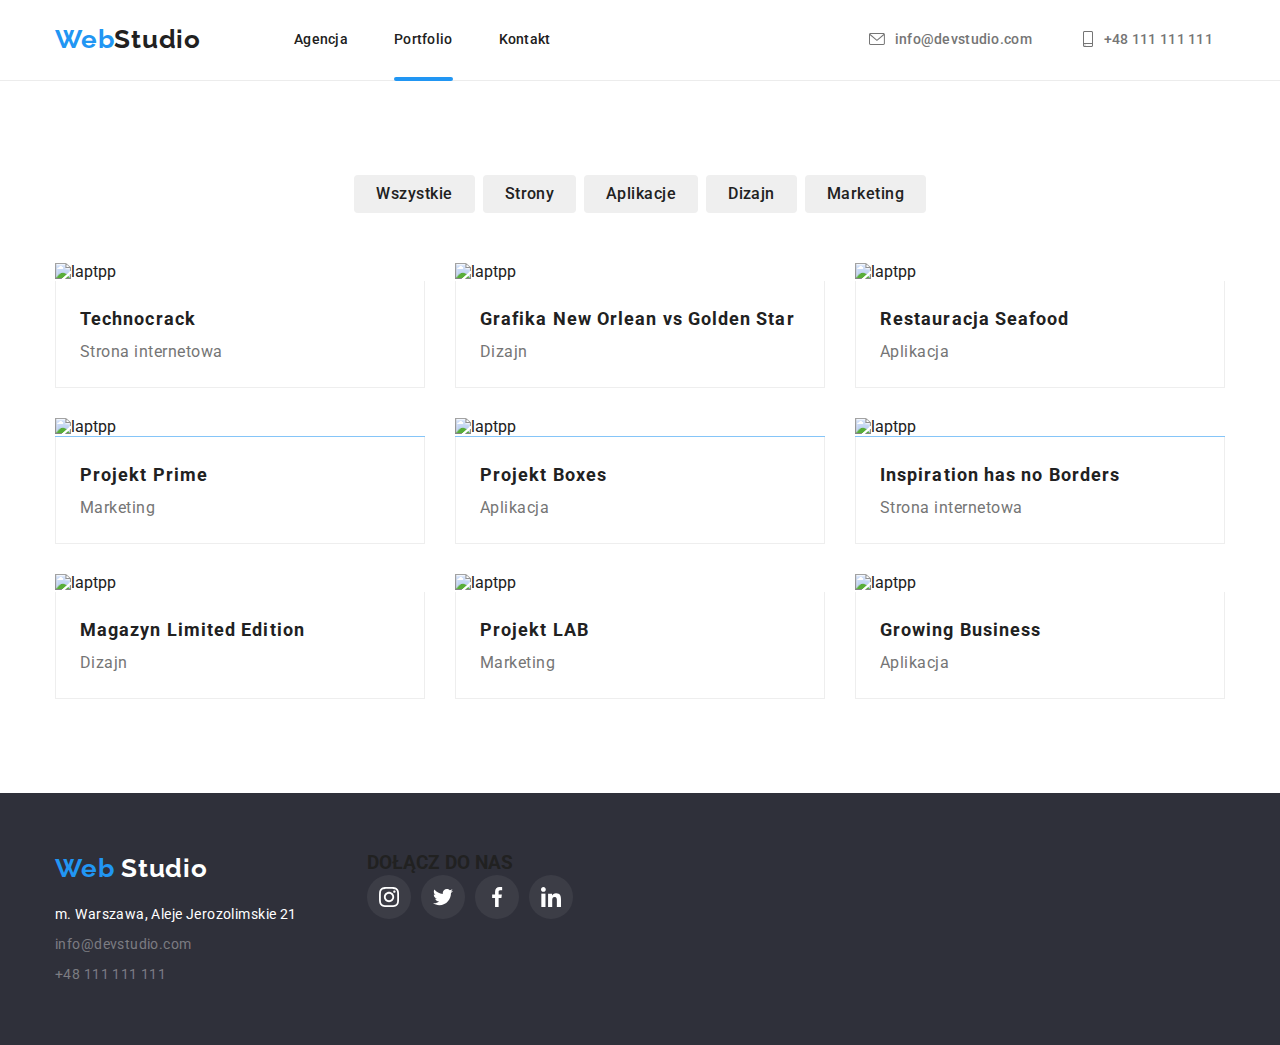
==== portfolio.html @ 9c64004c "Newsletter & Form" ====
<!DOCTYPE html>
<html lang="en">

<head>
    <meta charset="UTF-8">
    <meta http-equiv="X-UA-Compatible" content="IE=edge">
    <meta name="viewport" content="width=device-width, initial-scale=1.0">
    <title>Document</title>
    <link rel="stylesheet"
        href="https://cdnjs.cloudflare.com/ajax/libs/modern-normalize/1.0.0/modern-normalize.min.css" />
    <link rel="stylesheet" href="./css/styles.css" />
    <link rel="preconnect" href="https://fonts.googleapis.com" />
    <link
        href="https://fonts.googleapis.com/css2?family=Raleway:wght@700&family=Roboto:wght@400;500;700;900&display=swap"
        rel="stylesheet" />

</head>

<body>

    <header class="header">
        <div class="container ">
            <a class="logo" href="./index.html"><span class="logo-span">Web</span>Studio</a>
            <nav class="navigation">
                <ul class="navigation__list list">
                    <li class="navigation__item ">
                        <a class="navigation__link" href="./index.html">Agencja</a>
                    </li>
                    <li class="navigation__item  navigation__item--activ">
                        <a class="navigation__link" href="./portfolio.html">Portfolio</a>
                    </li>
                    <li class="navigation__item">
                        <a class="navigation__link" href="#">Kontakt</a>
                    </li>
                </ul>
            </nav>
            <address class="header-address">
                <ul class="header-address__list list">
                    <li class="header-address__item">
                        <a class="header-address__link  header__mail" href="mailto:info@devstudio.com">
                            <svg class="header-address__icon header-address__envelope">
                                <use href="./images/icons.svg#icon-envelope"></use>
                            </svg>
                            info@devstudio.com
                        </a>
                    </li>
                    <li class="header-address__item">
                        <a class="header-address__link  header__tel" href="tel:+48111111111">
                            <svg class="header-address__icon header-address__phone">
                                <use href="./images/icons.svg#icon-smartphone"></use>
                            </svg>
                            +48 111 111 111
                        </a>
                    </li>
                </ul>
            </address>
        </div>
    </header>


    <main>

        <!-- CATEGORIES BATON -->
        <section class="portfolio">
            <div class="container">
                <ul class="portfolio-btns__list list">
                    <li class="portfolio-btns__item "><button class="portfolio-btns__btn wszystkie" type="button">Wszystkie</button>
                    </li>
                    <li class="portfolio-btns__item "><button class="portfolio-btns__btn strony" type="button">Strony</button>
                    </li>
                    <li class="portfolio-btns__item "><button class="portfolio-btns__btn aplikacje" type="button">Aplikacje</button>
                    </li>
                    <li class="portfolio-btns__item "><button class="portfolio-btns__btn dizajn" type="button">Dizajn</button>
                    </li>
                    <li class="portfolio-btns__item "><button class="portfolio-btns__btn marketing" type="button">Marketing</button>
                    </li>
                </ul>

        <!-- 9x PHOTO -->
                <ul class="portfolio-category__list list ">
                    
                    <li class="portfolio-category__item">
                        <figure class="portfolio-category__figrure">
                            <div class="portfolio-category__box">
                                <img class="portfolio-picture"
                                src="./images/portfolio-wszystkie/portfolio-wszystkie-img.jpg" alt="laptpp">
                                <div class="portfolio-category__overlay">
                                    <p>
                                        Technocrack jest popularną platformą wykorzystywaną do 
                                        rozpowszechniania koronawirusa. Firmy wykorzystują tę 
                                        platformę do celów szpiegowskich i ataków na 
                                        niezabezpieczone serwery konkurencji
                                    </p>
                                </div>
                            </div>
                            <figcaption class="portfolio-category__figcaption">
                                <h3 class="portfolio-picture-title">Technocrack</h3>
                                <p class="portfolio-pictue-name">Strona internetowa</p>
                            </figcaption>
                        </figure>
                    </li>

                    <li class="portfolio-category__item">
                        <figure class="portfolio-category__figrure">
                            <div class="portfolio-category__box">
                                <img class="portfolio-picture"
                                src="./images/portfolio-wszystkie/portfolio-wszystkie-img1.jpg" alt="laptpp">
                                <div class="portfolio-category__overlay">
                                    <p>
                                        Technocrack jest popularną platformą wykorzystywaną do 
                                        rozpowszechniania koronawirusa. Firmy wykorzystują tę 
                                        platformę do celów szpiegowskich i ataków na 
                                        niezabezpieczone serwery konkurencji
                                    </p>
                                </div>
                            </div>
                            <figcaption class="portfolio-category__figcaption">
                                <h3 class="portfolio-picture-title">Grafika New Orlean vs Golden Star</h3>
                                <p class="portfolio-pictue-name">Dizajn</p>
                            </figcaption>
                        </figure>
                    </li>

                    <li class="portfolio-category__item">
                        <figure class="portfolio-category__figrure">
                            <div class="portfolio-category__box">
                                <img class="portfolio-picture"
                                src="./images/portfolio-wszystkie/portfolio-wszystkie-img2.jpg" alt="laptpp">
                                <div class="portfolio-category__overlay">
                                    <p>
                                        Technocrack jest popularną platformą wykorzystywaną do 
                                        rozpowszechniania koronawirusa. Firmy wykorzystują tę 
                                        platformę do celów szpiegowskich i ataków na 
                                        niezabezpieczone serwery konkurencji
                                    </p>
                                </div>
                            </div>
                            <figcaption class="portfolio-category__figcaption">
                                <h3 class="portfolio-picture-title">Restauracja Seafood</h3>
                                <p class="portfolio-pictue-name">Aplikacja</p>
                            </figcaption>
                        </figure>
                    </li>

                    <li class="portfolio-category__item">
                        <figure class="portfolio-category__figrure">
                            <div class="portfolio-category__box">
                                <img class="portfolio-picture"
                                src="./images/portfolio-wszystkie/portfolio-wszystkie-img3.jpg" alt="laptpp">
                                <div class="portfolio-category__overlay">
                                    <p>
                                        Technocrack jest popularną platformą wykorzystywaną do 
                                        rozpowszechniania koronawirusa. Firmy wykorzystują tę 
                                        platformę do celów szpiegowskich i ataków na 
                                        niezabezpieczone serwery konkurencji
                                    </p>
                                </div>
                            </div>

                            <figcaption class="portfolio-category__figcaption">
                                <h3 class="portfolio-picture-title">Projekt Prime</h3>
                                <p class="portfolio-pictue-name">Marketing</p>
                            </figcaption>
                        </figure>
                    </li>

                    <li class="portfolio-category__item">
                        <figure class="portfolio-category__figrure">
                            <div class="portfolio-category__box">
                                <img class="portfolio-picture"
                                src="./images/portfolio-wszystkie/portfolio-wszystkie-img4.jpg" alt="laptpp">
                                <div class="portfolio-category__overlay">
                                    <p>
                                        Technocrack jest popularną platformą wykorzystywaną do 
                                        rozpowszechniania koronawirusa. Firmy wykorzystują tę 
                                        platformę do celów szpiegowskich i ataków na 
                                        niezabezpieczone serwery konkurencji
                                    </p>
                                </div>
                            </div>
                            <figcaption class="portfolio-category__figcaption">
                                <h3 class="portfolio-picture-title">Projekt Boxes</h3>
                                <p class="portfolio-pictue-name">Aplikacja</p>
                            </figcaption>
                        </figure>
                    </li>

                    <li class="portfolio-category__item">
                        <figure class="portfolio-category__figrure">                            
                            <div class="portfolio-category__box">
                                <img class="portfolio-picture"
                                src="./images/portfolio-wszystkie/portfolio-wszystkie-img5.jpg" alt="laptpp">
                                <div class="portfolio-category__overlay">
                                    <p>
                                        Technocrack jest popularną platformą wykorzystywaną do 
                                        rozpowszechniania koronawirusa. Firmy wykorzystują tę 
                                        platformę do celów szpiegowskich i ataków na 
                                        niezabezpieczone serwery konkurencji
                                    </p>
                                </div>
                            </div>
                            <figcaption class="portfolio-category__figcaption">
                                <h3 class="portfolio-picture-title">Inspiration has no Borders</h3>
                                <p class="portfolio-pictue-name">Strona internetowa</p>
                            </figcaption>
                        </figure>
                    </li>

                    <li class="portfolio-category__item">
                        <figure class="portfolio-category__figrure">
                            <div class="portfolio-category__box">
                                <img class="portfolio-picture"
                                src="./images/portfolio-wszystkie/portfolio-wszystkie-img6.jpg" alt="laptpp">
                                <div class="portfolio-category__overlay">
                                    <p>
                                        Technocrack jest popularną platformą wykorzystywaną do 
                                        rozpowszechniania koronawirusa. Firmy wykorzystują tę 
                                        platformę do celów szpiegowskich i ataków na 
                                        niezabezpieczone serwery konkurencji
                                    </p>
                                </div>
                            </div>
                            <figcaption class="portfolio-category__figcaption">
                                <h3 class="portfolio-picture-title">Magazyn Limited Edition</h3>
                                <p class="portfolio-pictue-name">Dizajn</p>
                            </figcaption>
                        </figure>
                    </li>

                    <li class="portfolio-category__item">
                        <figure class="portfolio-category__figrure">
                            <div class="portfolio-category__box">
                                <img class="portfolio-picture"
                                src="./images/portfolio-wszystkie/portfolio-wszystkie-img7.jpg" alt="laptpp">
                                <div class="portfolio-category__overlay">
                                    <p>
                                        Technocrack jest popularną platformą wykorzystywaną do 
                                        rozpowszechniania koronawirusa. Firmy wykorzystują tę 
                                        platformę do celów szpiegowskich i ataków na 
                                        niezabezpieczone serwery konkurencji
                                    </p>
                                </div>
                            </div>
                            <figcaption class="portfolio-category__figcaption">
                                <h3 class="portfolio-picture-title">Projekt LAB</h3>
                                <p class="portfolio-pictue-name">Marketing</p>
                            </figcaption>
                        </figure>
                    </li>

                    <li class="portfolio-category__item">
                        <figure class="portfolio-category__figrure">
                            <div class="portfolio-category__box">
                                <img class="portfolio-picture"
                                src="./images/portfolio-wszystkie/portfolio-wszystkie-img8.jpg" alt="laptpp">
                                <div class="portfolio-category__overlay">
                                    <p>
                                        Technocrack jest popularną platformą wykorzystywaną do 
                                        rozpowszechniania koronawirusa. Firmy wykorzystują tę 
                                        platformę do celów szpiegowskich i ataków na 
                                        niezabezpieczone serwery konkurencji
                                    </p>
                                </div>
                            </div>
                            <figcaption class="portfolio-category__figcaption">
                                <h3 class="portfolio-picture-title">Growing Business</h3>
                                <p class="portfolio-pictue-name">Aplikacja</p>
                            </figcaption>
                        </figure>
                    </li>
                </ul>
             </div>
        </section>
    </main>

    <footer class="footer">
        <div class="container ">

            <div class="footer-information">
                    <a class="footer-logo" 
                        href="./index.html">
                        <span 
                            class="logo-span">Web
                        </span>Studio
                    </a>
                <address class="footer-address">
                    <ul class="footrt-address-list list">
                        <li class="footrt-address-item">
                            <a class="footer-address-link footer-address-link--color" 
                                href="#">m. Warszawa, Aleje
                                Jerozolimskie
                                21
                            </a>
                        </li>
                        <li class="footrt-address-item">
                            <a class="footer-address-link"
                                href="mailto:info@devstudio.com">info@devstudio.com
                            </a>
                        </li>
                        <li class="footrt-address-item">
                            <a class="footer-address-link" 
                                href="tel:+48111111111">+48 111 111
                                111
                            </a>
                        </li>
                    </ul>
                </address>
            </div>

            <div class="footer-social">
                <h3 class="footer-social__title">DOŁĄCZ DO NAS</h3>

                <ul class="social-icon__list  social-icon__list--footer list">
                                        
                    <li class="social-icon__item social-icon__item--footer">
                        <a class="social-icon__link social-icon__link--footer" href="#">
                            <svg class="social-icon__icon social-icon__icon--footer">
                                <use href="./images/icons.svg#icon-instagram1"></use>
                            </svg>
                        </a>
                    </li>

                    <li class="social-icon__item social-icon__item--footer">
                        <a class="social-icon__link social-icon__link--footer" href="#">
                            <svg class="social-icon__icon social-icon__icon--footer">
                                <use href="./images/icons.svg#icon-twitter2"></use>
                            </svg>
                        </a>
                    </li>

                    <li class="social-icon__item social-icon__item--footer">
                        <a class="social-icon__link social-icon__link--footer" href="#">
                            <svg class="social-icon__icon social-icon__icon--footer">
                                <use href="./images/icons.svg#icon-facebook3"></use>
                            </svg>
                        </a>
                    </li>

                    <li class="social-icon__item social-icon__item--footer">
                        <a class="social-icon__link social-icon__link--footer" href="#">
                            <svg class="social-icon__icon social-icon__icon--footer">
                                <use href="./images/icons.svg#icon-linkedin4"></use>
                            </svg>
                        </a>
                    </li>
                </ul>
            </div>
        </div>
    </footer>
</body>

</html>
---- css/styles.css ----
:root {
  --main-font: font-family: 'Roboto', sans-serif;
  ;
  --secondery-font: font-family: 'Raleway', sans-serif; 
 --main-color: #212121;
  --second-color: #757575;
  --color-blue: #2196F3;
  --color-background: #2F303A;
  --color-white: #FFF;
  --color-icon: #AFB1B8;
  --color-backdroud-second: #F5F4FA;
}

body {
  font-family: 'Roboto';
  color: var(--main-color);
}

h1,
h2,
h3,
h4,
h5,
h6,
ul,
ol,
figure {
  margin: 0;
  padding: 0;
}

ul,
ol {
  margin: 0;
  padding: 0;
}

p,
figure {
  margin: 0;
}

img {
  display: block;
}



.list {
  list-style-type: none;
}

.link {
  text-decoration: none;
  font-style: none;
}

/*============= CONTAINERS ============*/
.container {
  max-width: 1200px;
  width: 100%;
  margin: 0 auto;
  padding: 0 15px;
  /* outline: 2px dashed #f44336; */
}

.modal{
  padding: 40px;
}

.header{
  padding-top: 24px;
  padding-bottom: 25px;  
  border-bottom: 1px solid #ECECEC;
  /* outline: 2px dashed rgb(37, 190, 37); */
}

.header .container{
  display: flex;
  align-items: center;
  /* outline: 2px dashed rgb(37, 190, 37); */
}

.footer{
  padding-top: 60px;
  padding-bottom: 60px;
  /* outline: 2px dashed rgb(37, 190, 37); */
}

.portfolio{
  padding-top: 94px;
  padding-bottom: 94px;
  /* outline: 2px dashed rgb(37, 190, 37); */
}

.orders{
  padding-top: 200px;
  padding-bottom: 200px;
  background-color: var(--color-background);
  text-align: center;
  max-width: 1600px;
  margin: auto;
  /* outline: 2px dashed rgb(37, 190, 37); */
}

.orders-photo{
  background-image: 
  linear-gradient( rgba(47, 48, 58, 0.4), 
  rgba(47, 48, 58, 0.4)),
  url(../images/order-foto/Img.jpg);
  background-repeat: no-repeat;
  background-position: 50% 50%;
  background-size: cover;
}

.discription{
  padding-top: 94px;
  /* outline: 2px dashed rgb(37, 190, 37); */
}

.team{
  padding-top: 94px;
  padding-bottom: 94px;
  background-color: var(--color-backdroud-second);
  /* outline: 2px dashed rgb(37, 190, 37); */
}

.whot-we-do,
.customers{
  padding-top: 94px;
  padding-bottom: 94px;
  /* outline: 2px dashed rgb(37, 190, 37); */
}

/*============= END CONTAINERS ============*/
/*============================ ICON =======================*/

.header-address__icon{
  display: inline-block;
  fill: currentColor;
  margin-right: 10px;
}

.header-address__envelope{
  width: 16px;
  height: 12px;
}

.header-address__phone{
  width: 12px;
  height: 16px;
}

.discription__icon{
  max-width: 270px;
  width: 100%;
  max-height: 120px;
  height: 100%;

  margin-bottom: 30px;
}

/*============ SOCIAL ICON =============*/
.social-icon__icon{
  width: 20px;
  height: 20px;
}

.social-icon__list{
  display: flex;

}
.social-icon__link{
  display: flex;
  width: 44px;
  height: 44px;
  border-radius: 50%;
  align-items: center;
  justify-content: center;
}

.social-icon__item:not(:last-child){
  margin-right: 10px;
}
/*============ END SOCIAL ICON =============*/

/*=========== ICON SOCIAL TEAM ============ */
.social-icon__list--team{
  display: flex;
  justify-content: center;
}

.social-icon__link--team{
  background-color: var(--color-white);
  fill: var(--color-icon);

  transition: 
    fill 250ms cubic-bezier(0.4, 0, 0.2, 1), 
    background-color 250ms cubic-bezier(0.4, 0, 0.2, 1);
}

.social-icon__link--team:hover,
.social-icon__link--team:focus {
  fill: var(--color-white);
  background-color: var(--color-blue);
}
/*=========== END ICON SOCIAL TEAM ============ */

/*=========== ICON SOCIAL FOOTER ============ */

.social-icon__link--footer{
  background-color: #ffffff10;
  fill: var(--color-white);

  transition: 
    fill 250ms cubic-bezier(0.4, 0, 0.2, 1), 
    background-color 250ms cubic-bezier(0.4, 0, 0.2, 1);
}

.social-icon__link--footer:hover,
.social-icon__link--footer:focus {
  fill: var(--color-white);
  background-color: var(--color-blue);
}
/*=========== END ICON SOCIAL FOOTER ============ */
/*============================ END ICON =======================*/

/* ============ HEDER ============== */


.logo {
  padding-right: 93px;
}

.header-address__link {
  color: var(--second-color);
  min-width: 110px;
  display: flex;
  align-items: center; 
}

.header-address{
  margin-left: auto;
  padding-left: 93px;
  margin-right: 12px;
}


.header-address__item:first-child {
  margin-right: 50px;  
}

.navigation__list,
.header-address__list{
  display: flex;
}


.navigation__item:not(:last-child) {
  margin-right: 46px;
}


.navigation__link{
  color: var(--main-color);
}

.navigation__item{
  position: relative;
}

.navigation__item--activ::after{
  content: "";
  position: absolute;
  bottom: -32px;
  left: 0;
  display: block;

  width: 100%;
  height: 4px;

  background: var(--color-blue);
  border-radius: 2px;
}

.navigation__link,
.header-address__link {
  text-decoration: none;
  font-style: normal;
  font-weight: 500;
  font-size: 14px;
  line-height: 1.142;
  letter-spacing: 0.02em;
 
}
.footer-address-link,
.header-address__link,
.navigation__link{
transition: color 250ms cubic-bezier(0.4, 0, 0.2, 1);
}

.footer-address-link:hover,
.footer-address-link:focus,
.header-address__link:hover,
.header-address__link:focus,
.navigation__link:hover,
.navigation__link:focus {
  cursor: pointer;
  color: var(--color-blue);
}

/* ============== END NAVIGATION ==============  */
/* ===========   SECTION ORDERS =============== */
.order-title {
  max-width: 696px;
  font-weight: 900;
  font-size: 44px;
  line-height: 1.363;
  text-align: center;
  letter-spacing: 0.06em;
  text-transform: uppercase;
  color: var(--color-white);
  margin-left: auto;
  margin-right: auto;
}

.order-btn {
  width: 200px;
  height: 50px;

  margin-top: 30px;
  /* margin: 30px auto auto; */

  color: var(--color-white);
  background: #2196F3;
  box-shadow: 0px 4px 4px rgba(0, 0, 0, 0.15);
  border-radius: 4px;
  border: none;
}

.order-btn:hover,
.order-btn:focus {
  cursor: pointer;
}

/* =========== END  SECTION ORDERS =============== */
/* =============== DISCRIPTION 4X   ================ */
.discription__list {
  display: flex;
  justify-content: space-between;
}

.discription__item{
  max-width: 270px;
}

.discription__item:not(:last-child){
  margin-right: 30px;
}

.discription__title {
  margin-bottom: 10px;

  font-weight: 700;
  font-size: 14px;
  line-height: 1.142;
  letter-spacing: 0.03em;
  text-transform: uppercase;

  color: var(--color-black);
}

.discription__text {
  /* text-align: justify; */
  font-size: 14px;
  line-height: 1.714;
  letter-spacing: 0.03em;
  display: block;
  color: var(--second-color);
}

/* =============== END DISCRIPTION 4X   ================ */

/* ================== WHOT WE DO ======================== */

.whot-we-do__list {
  display: flex;
  justify-content: space-between;
}

.whot-we-do__item:not(:last-child){
  margin-right: 30px;
}

.whot-we-do__item{
  position: relative;
}

.whot-we-do__item > .whot-we-do__lable{
  position: absolute;
  bottom: 0;
  right: 0;
  padding-top: 27px;
  padding-bottom: 27px;
  width: 100%;

  font-weight: 700;
  font-size: 14px;
  line-height: 1.142;
  text-align: center;
  letter-spacing: 0.03em;
  text-transform: uppercase;

  color: var(--color-white);
  background-color: #2F303A80;
}

/* ================== END WHOT WE DO =================== */

/* ========================= TEM =========================*/
.team__list{
  display: flex;
  justify-content: space-between;
}

.team__figcaption{
  padding-top: 30px;
  padding-bottom: 30px;
}

.team__item:not(:last-child){
  margin-right: 30px;
}

.team__item {
  width: 270px;
  background: var(--color-white);
  box-shadow: 0px 1px 3px rgba(0, 0, 0, 0.12),
    0px 1px 1px rgba(0, 0, 0, 0.14),
    0px 2px 1px rgba(0, 0, 0, 0.2);
  border-radius: 0px 0px 4px 4px;
}


.agencja-main-category {
  padding-bottom: 50px;
  font-weight: 700;
  font-size: 36px;
  line-height: 1.166;
  text-align: center;
  letter-spacing: 0.03em;
  color: var(--color-black);
}

.team__name {
  text-align: center;
  margin-bottom: 10px;

  font-weight: 500;
  font-size: 16px;
  line-height: 1.187;
  letter-spacing: 0.03em;

  color: var(--color-black);
}

.team__position {
  text-align: center;
  margin-bottom: 16px;

  font-size: 16px;
  line-height: 1.187;
  letter-spacing: 0.03em;
  color: var(--second-color);
}

/* ======================= END TEM =======================*/
/* ===================== OUER CUSTOMERS ===================*/
.customers__list{
  display: flex;
  justify-content: space-between;
}

.customers__link{
  align-items: center;
  justify-content: center;
  display: flex;
  width: 170px;
  height: 92px;
  fill: var(--color-icon);
  border: 1px solid var(--color-icon);
  box-sizing: border-box;
  border-radius: 4px;

  transition: 
    fill 250ms cubic-bezier(0.4, 0, 0.2, 1), 
    background-color 250ms cubic-bezier(0.4, 0, 0.2, 1);
}

.customers__link:hover,
.customers__link:focus{
  fill: var(--color-blue);
  border: 1px solid var(--color-blue);
}

.customers__logo{
  width: 106px;
  height: 60px;
}

/* ===================== end OUER CUSTOMERS ===================*/
/* ======================= LOGO ======================= */

.logo,
.footer-logo {
  font-family: 'Raleway';
  text-decoration: none;
  font-weight: 700;
  font-size: 26px;
  line-height: 1.192;
  letter-spacing: 0.03em;
  color: var(--color-black);
}

.footer-logo{
  display: block;
  padding-bottom: 20px;
}

.logo-span {
  color: var(--color-blue);
}

.footer-logo {
  color: var(--color-white)
}

/* =================== END LOGO =================== */



/* =============================== BUTON PORTFOLIO =================== */
.portfolio-btns__list {
  display: flex;
  justify-content: center;
  padding-bottom: 50px;
}

.portfolio-btns__item:not(:last-child) {
  margin-right: 8px;
}

.portfolio-btns__btn {
  font-weight: 500;
  font-size: 16px;
  line-height: 1.625;
  letter-spacing: 0.03em;
  border: none;
  border-radius: 4px;
  color: #212121;

  transition: 
    color 250ms cubic-bezier(0.4, 0, 0.2, 1), 
    box-shadow 250ms cubic-bezier(0.4, 0, 0.2, 1), 
    background-color 250ms cubic-bezier(0.4, 0, 0.2, 1);
}

.portfolio-btns__btn:hover,
.portfolio-btns__btn:focus {
  cursor: pointer;

  background-color: var(--color-blue);
  color: var(--color-white);

  box-shadow: 0px 3px 1px rgba(0, 0, 0, 0.1),
    0px 1px 2px rgba(0, 0, 0, 0.08),
    0px 2px 2px rgba(0, 0, 0, 0.12);
}


.wszystkie {
  width: 121px;
  height: 38px;
}

.strony {
  width: 93px;
  height: 38px;
}

.aplikacje {
  width: 114px;
  height: 38px;

}

.dizajn {
  width: 91px;
  height: 38px;
}

.marketing {
  width: 121px;
  height: 38px;
}

/* =============================== END BUTON PORTFOLIO =================== */
/* ================================== PHOTO PORTFOLIO =================== */


.portfolio-category__list {
  display: flex;
  justify-content: center;
  justify-content: space-between;
  flex-wrap: wrap;
  margin-right: -30px;
  margin-bottom: -30px;
}

.portfolio-category__item{
  max-width: 370px;
  margin-right: 30px;
  margin-bottom: 30px;
  display: flex;
  flex-wrap: wrap;
  flex-basis: auto;

  transition: box-shadow 250ms cubic-bezier(0.4, 0, 0.2, 1); 
}

.portfolio-category__item:hover,
.portfolio-category__item:focus{
  cursor: pointer;
  box-shadow: 
  0px 1px 1px rgba(0, 0, 0, 0.12), 
  0px 4px 4px rgba(0, 0, 0, 0.06), 
  1px 4px 6px rgba(0, 0, 0, 0.16);  
}

.portfolio-category__figcaption{
  max-width: 370px;
  padding: 20px 24px;
  border-left: 1px solid #EEEEEE;
  border-right: 1px solid #EEEEEE;
  border-bottom: 1px solid #EEEEEE;
}

.portfolio-category__box{
  position: relative;
  overflow: hidden;
}

.portfolio-category__overlay{
  position: absolute;
  top: 0;
  left: 0;
  width:  100%;
  height: 100%;

  background: rgba(33, 150, 243, 0.9);

  transform: translatey(+100%);
  transition: transform 250ms  cubic-bezier(0.4, 0, 0.2, 1);
}

.portfolio-category__overlay > p{
  font-size: 18px;
  line-height: 1.555;
  letter-spacing: 0.03em;
  padding: 49px 45px 49px 24px;

  color: #FFFFFF;
}

.portfolio-category__item:hover .portfolio-category__overlay{
  transform: translatey(0);
}

.portfolio-picture-title {
  width: 322px;
  height: 36px; 

  font-weight: 700;
  font-size: 18px;
  line-height: 2;
  letter-spacing: 0.06em;
  color: var(--color-black);
}

.portfolio-pictue-name {
  width: 322px;
  height: 30px;

  font-size: 16px;
  line-height: 1.875;
  letter-spacing: 0.03em;
  color: var(--second-color);
}

/* =============================== END PHOTO PORTFOLIO =================== */


/* ==================== FOOTER ==================== */
.footer .container{
  display: flex;
}
/*=========== FOOTER ADDRESS =====================*/
.footrt-address-item:not(:last-child) {
  margin-bottom: 9px;
}

.footer {
  background-color: var(--color-background);
}

.footer-address-link {
  text-decoration: none;
  font-style: normal;
  font-size: 14px;
  line-height: 1.5;
  letter-spacing: 0.03em;
  color: #ffffff60;
}

.footer-address-link--style {
  text-decoration: underline;
}

.footer-address-link--color{
  color: var(--color-white);
}
/*=========== END FOOTER ADDRESS =====================*/

/*================= FOOTER SOCIAL  ===================*/
.footer-social{
  margin-left: 70px;
  margin-right: 79px;
}

.footer__title{
margin-top: 12px;
margin-bottom: 20px;
font-size: 14px;
line-height: 1.142;
letter-spacing: 0.03em;
text-transform: uppercase;

color: var(--color-white);
}


/*================= FOOTER SOCIAL  ===================*/
/*================= FOOTER NEWSLETTER  ===================*/
.footer-newsletter__lable{
  display: flex;
}

.footer__btn{
  display: flex;
  align-items: center;
  justify-content: center;
  width: 200px;
  height: 50px;
  margin-left: 12px;
  
  border:none;
  background: #2196F3;
  box-shadow: 0px 4px 4px rgba(0, 0, 0, 0.15);
  border-radius: 4px;
  color: var(--color-white);
}

.footer-newsletter__icon{
  width: 24px;
  height: 24px;
  margin-left: 24px; 
  fill: var(--color-white);
}

.fotter-nawslatter__input{
  width: 358px;
  height: 50px;

  outline: none;
  border: 1px solid rgba(255, 255, 255, 0.3);
  filter: drop-shadow(0px 4px 4px rgba(0, 0, 0, 0.15));
  border-radius: 4px;
  background-color: var(--color-background);
  padding: 15px 16px;
  color: var(--color-white);
}
/*================= FOOTER NEWSLETTER ===================*/
/* ==================== END FOOTER ==================== */


/*================= MODAL WINDOW ======================*/
.backdrop{ 
  display: flex;
  background-color: hsla(0, 0%, 0%, .5);
  position: fixed;
  left: 0;
  right: 0;
  top: 0;
  bottom: 0;

  opacity: 1;

  transition: opacity 250ms cubic-bezier(0.4, 0, 0.2, 1), visibility 250ms cubic-bezier(0.4, 0, 0.2, 1);
  /* position: fixed;
  left:0;
  top:0;
  width: 100%;
  height: 100%; 
  background: rgba(0, 0, 0, 0.2); */
}

.modal{
  position: relative;
  width: 528px;
  height: 581px;

  background: var(--color-white);
  box-shadow: 0px 1px 3px rgba(0, 0, 0, 0.12), 
  0px 1px 1px rgba(0, 0, 0, 0.14), 
  0px 2px 1px rgba(0, 0, 0, 0.2);
  border-radius: 4px;
  
  margin: auto; 

  /* position: absolute; */
  /* left: 50%; */
  /* top: 50%; */
   /* transform: translate(-50%, -50%); */
}

.is-hidden{
  opacity: 0;
  visibility: hidden;
  pointer-events: none;
}

.modal .modal--btn__exit{
  display: flex;
  position:absolute;
  right: 8px;
  top: 8px;

  width: 30px;
  height: 30px;
  background: var(--color-white);
  border-radius: 50%;
  border: 1px solid rgba(0, 0, 0, 0.1);
  
  cursor: pointer;

  align-items: center;
  justify-content:center;
  /* position:absolute;
  top: 30px;
  right: 30px; */
}

.exit-icon{
  width: 11px;
  height: 11px;
}

/*=========================== FORM  ======================*/
.modal__title{
  font-weight: 700;
  font-size: 20px;
  line-height: 1.15;
  text-align: center;
  letter-spacing: 0.03em;

  margin-bottom: 12px;
}
.modal__lable{
  display: flex;
  flex-direction: column;
  margin-bottom: 10px;
}

.form-order-lable-textare textarea {
  display: flex;
  resize: none;

  width: 448px;
  height: 120px;

  margin-top: 4px;
  padding: 12px 16px 12px 16px;
}

.modal__textare{
  resize: none;

  width: 448px;
  height: 120px;

  margin-top: 4px;
  padding: 12px 16px 12px 16px;

  outline: none;
  border-radius: 4px;

  box-shadow: none;
  border: 1px solid rgba(33, 33, 33, 0.2);
  transition: border 500ms cubic-bezier(0.4, 0, 0.2, 1);
}

.modal__lable-titles{
  font-size: 12px;
  line-height: 1,16;
  letter-spacing: 0.01em;
  color: var(--second-color);

  margin-bottom: 4px;
  
}

.modal__textare:focus,
.modal__input:focus{
  border: 1px solid #2196F3;
}

.modal__input{
  height: 40px;
  width: 100%;
  padding: 12px 12px 12px 42px;

  outline: none;
  border-radius: 4px;

  border: 1px solid rgba(33, 33, 33, 0.2);
  box-shadow: none;
  transition: border 500ms cubic-bezier(0.4, 0, 0.2, 1);
}


.modal__wrap{
  position: relative;  
}

.modal__wrap>.modal__icon {
  position: absolute;
  width: 12px;
  height: 12px;
  top: 50%;
  transform: translateY(-50%);
  left: 15px;

  background-color: #FFFFFF;
  fill: var(--color-black);
  transition: fill 250ms cubic-bezier(0.4, 0, 0.2, 1);
}

.modal__input:focus+.modal__icon{
  fill: var(--color-blue);
}

.modal-btn__send {
  width: 200px;
  height: 50px;
  margin-top: 30px;
  margin-left: auto;
  margin-right: auto;

  font-weight: 700;
  font-size: 16px;
  line-height: 30px;

  align-items: center;
  text-align: center;
  letter-spacing: 0.06em;
  color: var(--color-white);

  border: none;
  background: var(--color-blue);
  box-shadow: 0px 4px 4px rgba(0, 0, 0, 0.15);
  border-radius: 4px;

  cursor: pointer;
}
/*============ POLICY =========================*/
.modal-policy-text{
  cursor: pointer;
}


.modal-policy-text::before {
  display: inline-block;
  content: "";
  width: 16px;
  height: 15px;
  padding-right: 8px;
  background-size: contain;
  background-repeat: no-repeat;
  background-image: url("data:image/svg+xml;charset=utf8,%3Csvg width='16' height='15' viewBox='0 0 16 15' fill='none' xmlns='http://www.w3.org/2000/svg'%3E%3Cpath d='M14.2222 1.66667V13.3333H1.77778V1.66667H14.2222ZM14.2222 0H1.77778C0.8 0 0 0.75 0 1.66667V13.3333C0 14.25 0.8 15 1.77778 15H14.2222C15.2 15 16 14.25 16 13.3333V1.66667C16 0.75 15.2 0 14.2222 0Z' fill='%23212121'/%3E%3C/svg%3E");
  transition: opacity 150000ms cubic-bezier(0.4, 0, 0.2, 1);
  cursor: pointer;
}

.modal-form-policy:checked+.modal-policy-text::before {
  background-image: url("data:image/svg+xml;charset=utf8,%3Csvg width='16' height='15' viewBox='0 0 16 15' fill='none' xmlns='http://www.w3.org/2000/svg'%3E%3Crect width='16' height='15' rx='2' fill='%232196F3'/%3E%3Cpath d='M3.95703 7.75166L3.88825 7.68604L3.81923 7.75141L2.93123 8.59258L2.85486 8.66492L2.93097 8.73753L6.42671 12.0724L6.49574 12.1382L6.56476 12.0724L14.069 4.91352L14.1449 4.84116L14.069 4.76881L13.1873 3.92764L13.1183 3.86183L13.0493 3.92761L6.49577 10.1735L3.95703 7.75166Z' fill='white' stroke='white' stroke-width='0.2'/%3E%3C/svg%3E");
}

.modal-form-policy:checked+.modal-policy-text {
  color: var(--color-blue);
}

.hidden {
  -moz-appearance: none;
  -webkit-appearance: none;
  appearance: none;
}

.policy {
  display: flex;
  min-width: 448px;
  padding-top: 20px;
  justify-content: center;

  font-weight: 400;
  font-size: 14px;
  line-height: 24px;
}
/*============ END POLICY =========================*/

/*=========================== FORM  ======================*/
/*================= END MODAL WINDOW ======================*/
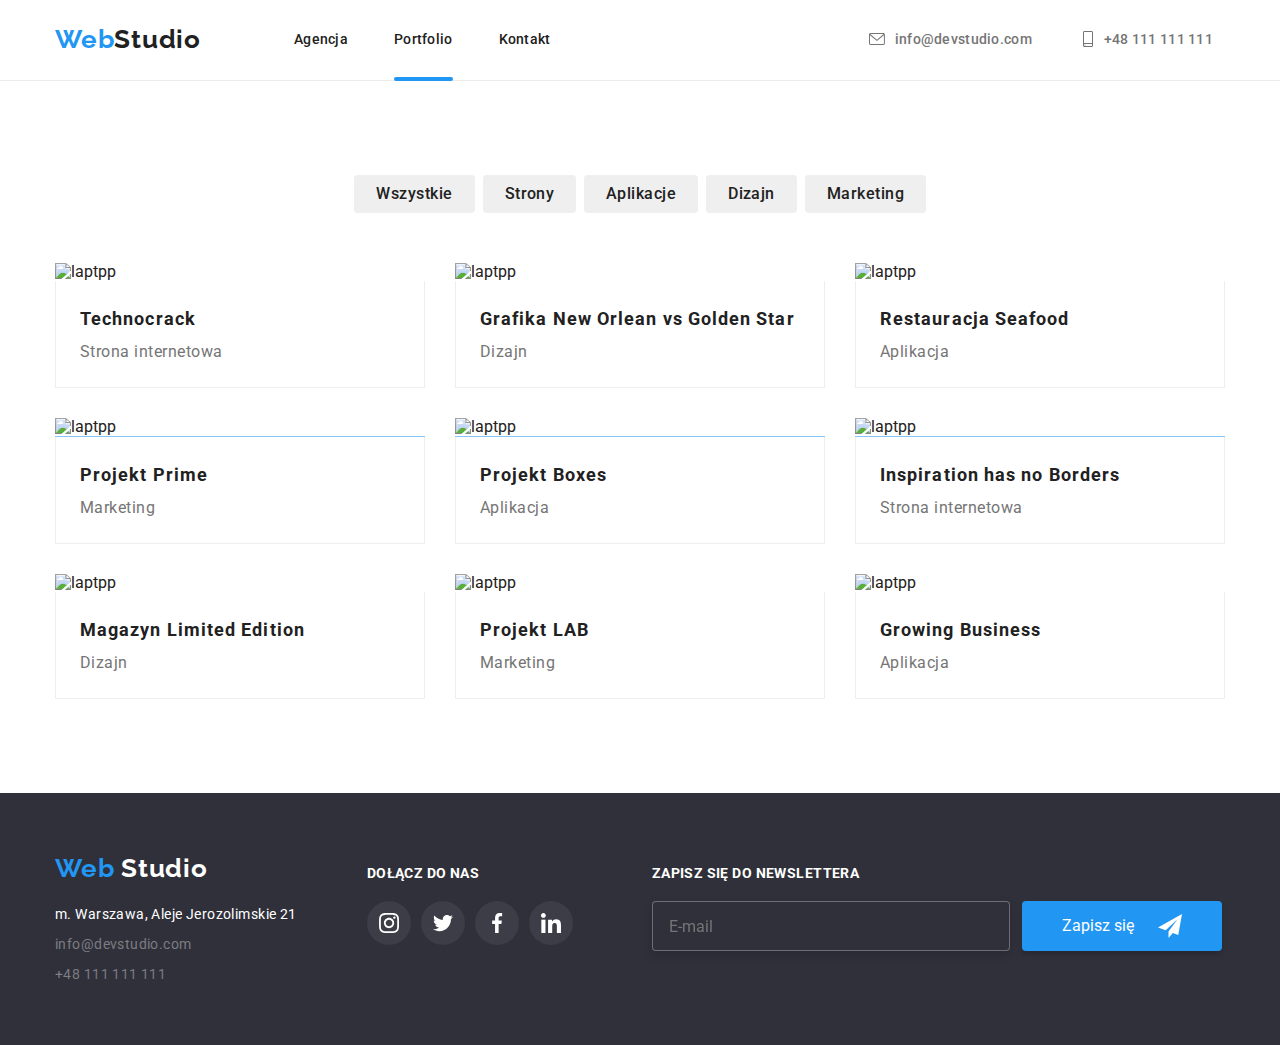
==== commit ebaad005: "Foote newsletter" ====
--- a/portfolio.html
+++ b/portfolio.html
@@ -276,6 +276,7 @@
     <footer class="footer">
         <div class="container ">
 
+            <!-- FOOTER INFORMATION -->
             <div class="footer-information">
                     <a class="footer-logo" 
                         href="./index.html">
@@ -307,8 +308,9 @@
                 </address>
             </div>
 
+            <!-- FOOTER SOCIAL ICON -->
             <div class="footer-social">
-                <h3 class="footer-social__title">DOŁĄCZ DO NAS</h3>
+                <h3 class="footer__title">DOŁĄCZ DO NAS</h3>
 
                 <ul class="social-icon__list  social-icon__list--footer list">
                                         
@@ -345,8 +347,29 @@
                     </li>
                 </ul>
             </div>
+
+            <!-- FOOTER NEWSLETTERA -->
+            <div class="footer-newsletter">
+                <h3 class="footer__title">Zapisz się do newslettera</h3>
+                <form class="footer-newsletter__form">
+                    <lable class="footer-newslatter__lable">
+                        <input  
+                            type="email" 
+                            name="email" 
+                            class="fotter-nawslatter__input"
+                              placeholder="E-mail" />
+                    </lable>
+
+                    <button type="submit" class="footer__btn">Zapisz się
+                        <svg class="footer-newsletter__icon">
+                            <use href="./images/icons.svg#footer-icon-send"></use>
+                        </svg>
+                    </button>
+                </form>
+            </div>
         </div>
     </footer>
+
 </body>
 
 </html>--- a/css/styles.css
+++ b/css/styles.css
@@ -751,8 +751,33 @@
 
 /*================= FOOTER SOCIAL  ===================*/
 /*================= FOOTER NEWSLETTER  ===================*/
+.footer-newsletter__form{
+  display: flex;
+}
+
 .footer-newsletter__lable{
   display: flex;
+  /* flex-direction: row; */
+}
+
+.footer-newsletter__icon{
+  width: 24px;
+  height: 24px;
+  margin-left: 24px; 
+  fill: var(--color-white);
+}
+
+.fotter-nawslatter__input{
+  width: 358px;
+  height: 50px;
+  
+  outline: none;
+  border: 1px solid rgba(255, 255, 255, 0.3);
+  filter: drop-shadow(0px 4px 4px rgba(0, 0, 0, 0.15));
+  border-radius: 4px;
+  background-color: var(--color-background);
+  padding: 15px 16px;
+  color: var(--color-white);
 }
 
 .footer__btn{
@@ -769,26 +794,6 @@
   border-radius: 4px;
   color: var(--color-white);
 }
-
-.footer-newsletter__icon{
-  width: 24px;
-  height: 24px;
-  margin-left: 24px; 
-  fill: var(--color-white);
-}
-
-.fotter-nawslatter__input{
-  width: 358px;
-  height: 50px;
-
-  outline: none;
-  border: 1px solid rgba(255, 255, 255, 0.3);
-  filter: drop-shadow(0px 4px 4px rgba(0, 0, 0, 0.15));
-  border-radius: 4px;
-  background-color: var(--color-background);
-  padding: 15px 16px;
-  color: var(--color-white);
-}
 /*================= FOOTER NEWSLETTER ===================*/
 /* ==================== END FOOTER ==================== */
 
